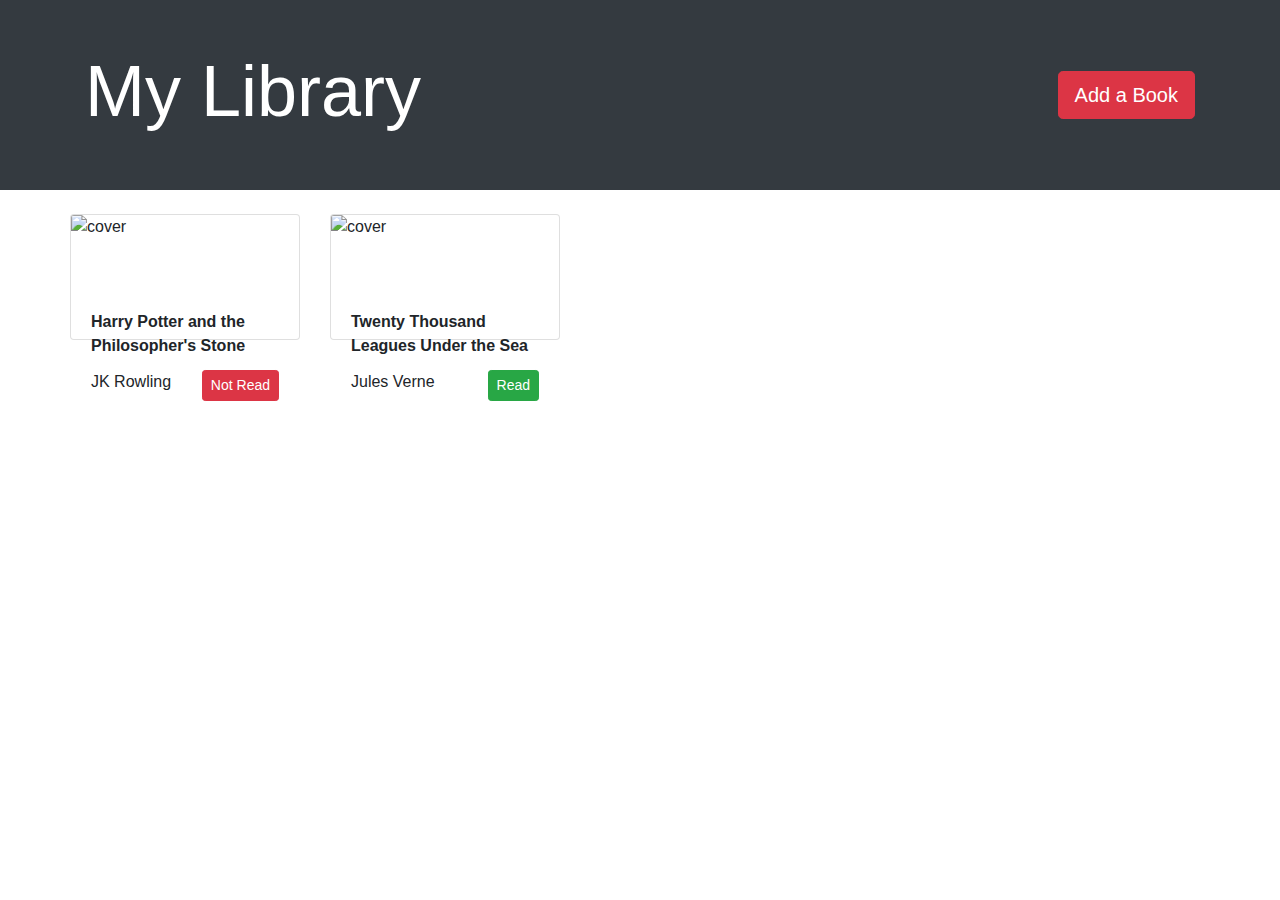
==== TOP/Library/index.html @ 6d13b60e "library" ====
<!DOCTYPE html>
<html lang="en">
<head>
    <meta charset="UTF-8">
    <meta name="viewport" content="width=device-width, initial-scale=1.0">
    <link rel="stylesheet" href="CSS/bootstrap.css">
    <title>Library</title>
</head>
<body>
    <!--Title + Add-->
    <div class="container-fluid bg-dark text-white ">
        <div class="container py-5">
            <div class="row">
                <div class="col-md-6 col-lg-6">
                    <h1 class="display-3">My Library</h1>
                </div>
                <div class="col-md-6 col-lg-6 align-self-center">
                    <button type="button" class=" btn btn-danger btn-lg ml-auto d-block " data-toggle="dropdown" aria-haspopup="true" aria-expanded="false">Add a Book</button>   
                    <div class="dropdown-menu">
                        <input class="dropdown-item" type="text" placeholder="Title">
                        <input class="dropdown-item" type="text" placeholder="Author">
                        <input class="dropdown-item" type="text" placeholder="Image Url">
                    </div>
                </div>
            </div>
        </div>
    </div>
    <!--Title + Add-->
    <div class="container">
        <div class="row mt-4">
            <div class="card-deck">
                <div class="card">
                    <img src="https://images-na.ssl-images-amazon.com/images/I/51mtZy7oJVL.jpg" class="card-img-top" alt="cover">
                    <div class="card-body">
                        <p class="card-title font-weight-bold">Harry Potter and the Philosopher's Stone</p>
                        <p class="card-text">JK Rowling
                        <button type="button" class="float-right btn btn-danger btn-sm">Not Read</button></p>
                    </div>
                </div>
                <div class="card">
                    <img src="https://upload.wikimedia.org/wikipedia/commons/1/10/Houghton_FC8_V5946_869ve_-_Verne%2C_frontispiece.jpg" class="card-img-top" alt="cover">
                    <div class="card-body">
                        <p class="card-title font-weight-bold">Twenty Thousand Leagues Under the Sea</p>
                        <p class="card-text">Jules Verne 
                        <button type="button" class="float-right btn btn-success btn-sm">Read</button></p>
                    </div>
                </div>
                
            </div>
        </div>
    </div>

    

    
    <script src="index.js"></script>
    <script src="https://code.jquery.com/jquery-3.5.1.slim.min.js" integrity="sha384-DfXdz2htPH0lsSSs5nCTpuj/zy4C+OGpamoFVy38MVBnE+IbbVYUew+OrCXaRkfj" crossorigin="anonymous"></script>
<script src="https://cdn.jsdelivr.net/npm/popper.js@1.16.1/dist/umd/popper.min.js" integrity="sha384-9/reFTGAW83EW2RDu2S0VKaIzap3H66lZH81PoYlFhbGU+6BZp6G7niu735Sk7lN" crossorigin="anonymous"></script>
<script src="https://stackpath.bootstrapcdn.com/bootstrap/4.5.2/js/bootstrap.min.js" integrity="sha384-B4gt1jrGC7Jh4AgTPSdUtOBvfO8shuf57BaghqFfPlYxofvL8/KUEfYiJOMMV+rV" crossorigin="anonymous"></script>
</body>
</html>
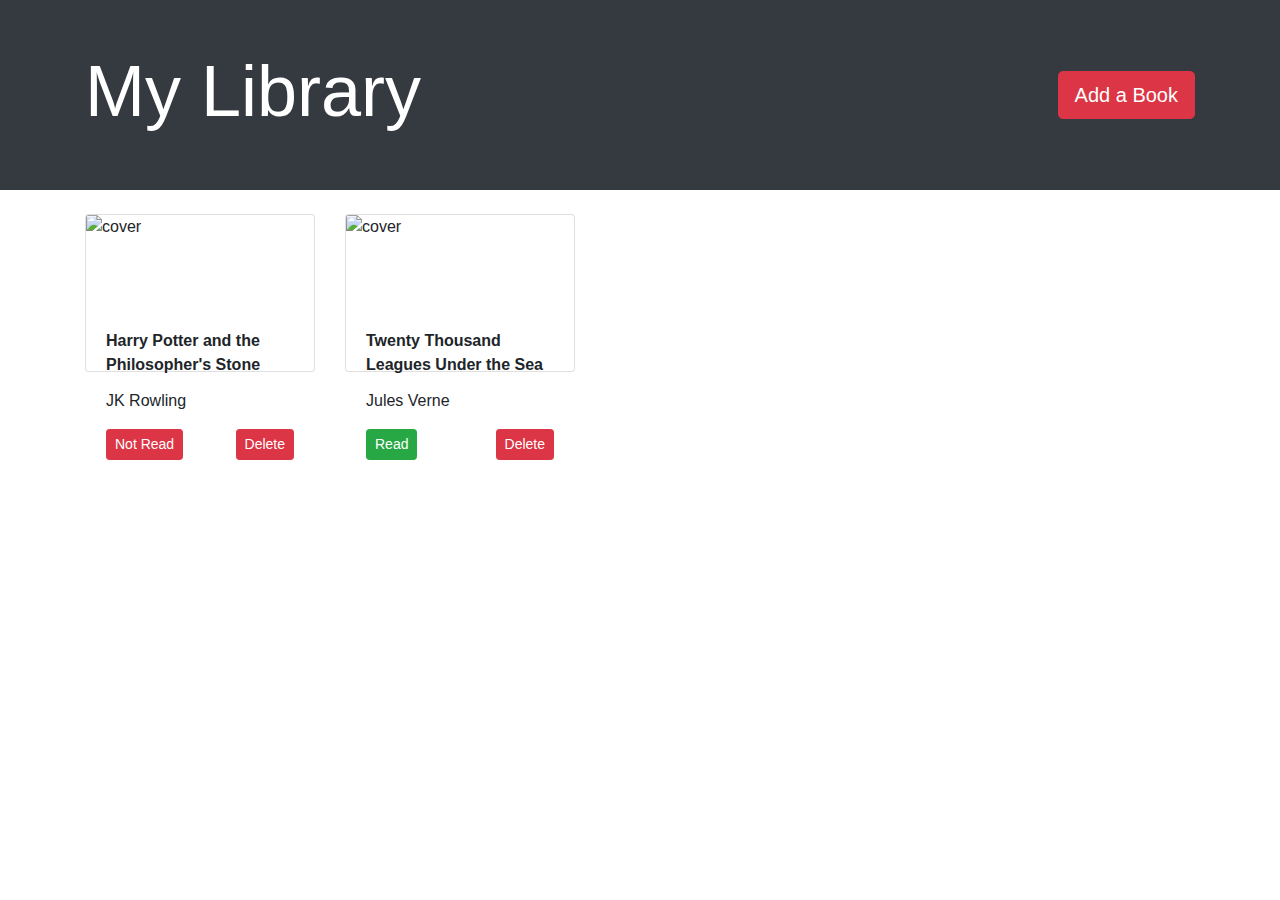
==== commit d72ad4a6: "adjust css" ====
--- a/TOP/Library/index.html
+++ b/TOP/Library/index.html
@@ -17,36 +17,39 @@
                 <div class="col-md-6 col-lg-6 align-self-center">
                     <button type="button" class=" btn btn-danger btn-lg ml-auto d-block " data-toggle="dropdown" aria-haspopup="true" aria-expanded="false">Add a Book</button>   
                     <div class="dropdown-menu">
-                        <input class="dropdown-item" type="text" placeholder="Title">
-                        <input class="dropdown-item" type="text" placeholder="Author">
-                        <input class="dropdown-item" type="text" placeholder="Image Url">
+                        <input class="new-title dropdown-item" type="text" placeholder="Title">
+                        <input class="new-author dropdown-item" type="text" placeholder="Author">
+                        <input class="new-cover dropdown-item" type="text" placeholder="Image Url">
+                        <div role="separator" class="dropdown-divider"></div>
+                        <p type="button" class="text-right dropdown-item">Add</button>
                     </div>
                 </div>
             </div>
         </div>
     </div>
-    <!--Title + Add-->
+    <!--Book List-->
     <div class="container">
         <div class="row mt-4">
-            <div class="card-deck">
-                <div class="card">
-                    <img src="https://images-na.ssl-images-amazon.com/images/I/51mtZy7oJVL.jpg" class="card-img-top" alt="cover">
-                    <div class="card-body">
-                        <p class="card-title font-weight-bold">Harry Potter and the Philosopher's Stone</p>
-                        <p class="card-text">JK Rowling
-                        <button type="button" class="float-right btn btn-danger btn-sm">Not Read</button></p>
+                <div class="card-deck mx-auto mx-sm-0">
+                    <div class="card">
+                        <img src="https://images-na.ssl-images-amazon.com/images/I/51mtZy7oJVL.jpg" class="card-img-top" alt="cover">
+                        <div class="card-body">
+                            <p class="card-title font-weight-bold">Harry Potter and the Philosopher's Stone</p>
+                            <p class="card-text">JK Rowling</p>
+                            <button type="button" class="btn btn-danger btn-sm">Not Read</button>
+                            <button type="button" class="float-right btn btn-danger btn-sm">Delete</button>
+                        </div>
+                    </div>
+                    <div class="card">
+                        <img src="https://upload.wikimedia.org/wikipedia/commons/1/10/Houghton_FC8_V5946_869ve_-_Verne%2C_frontispiece.jpg" class="card-img-top" alt="cover">
+                        <div class="card-body">
+                            <p class="card-title font-weight-bold">Twenty Thousand Leagues Under the Sea</p>
+                            <p class="card-text">Jules Verne</p> 
+                            <button type="button" class="btn btn-success btn-sm">Read</button>
+                            <button type="button" class="float-right btn btn-danger btn-sm">Delete</button>
+                        </div>
                     </div>
                 </div>
-                <div class="card">
-                    <img src="https://upload.wikimedia.org/wikipedia/commons/1/10/Houghton_FC8_V5946_869ve_-_Verne%2C_frontispiece.jpg" class="card-img-top" alt="cover">
-                    <div class="card-body">
-                        <p class="card-title font-weight-bold">Twenty Thousand Leagues Under the Sea</p>
-                        <p class="card-text">Jules Verne 
-                        <button type="button" class="float-right btn btn-success btn-sm">Read</button></p>
-                    </div>
-                </div>
-                
-            </div>
         </div>
     </div>
 
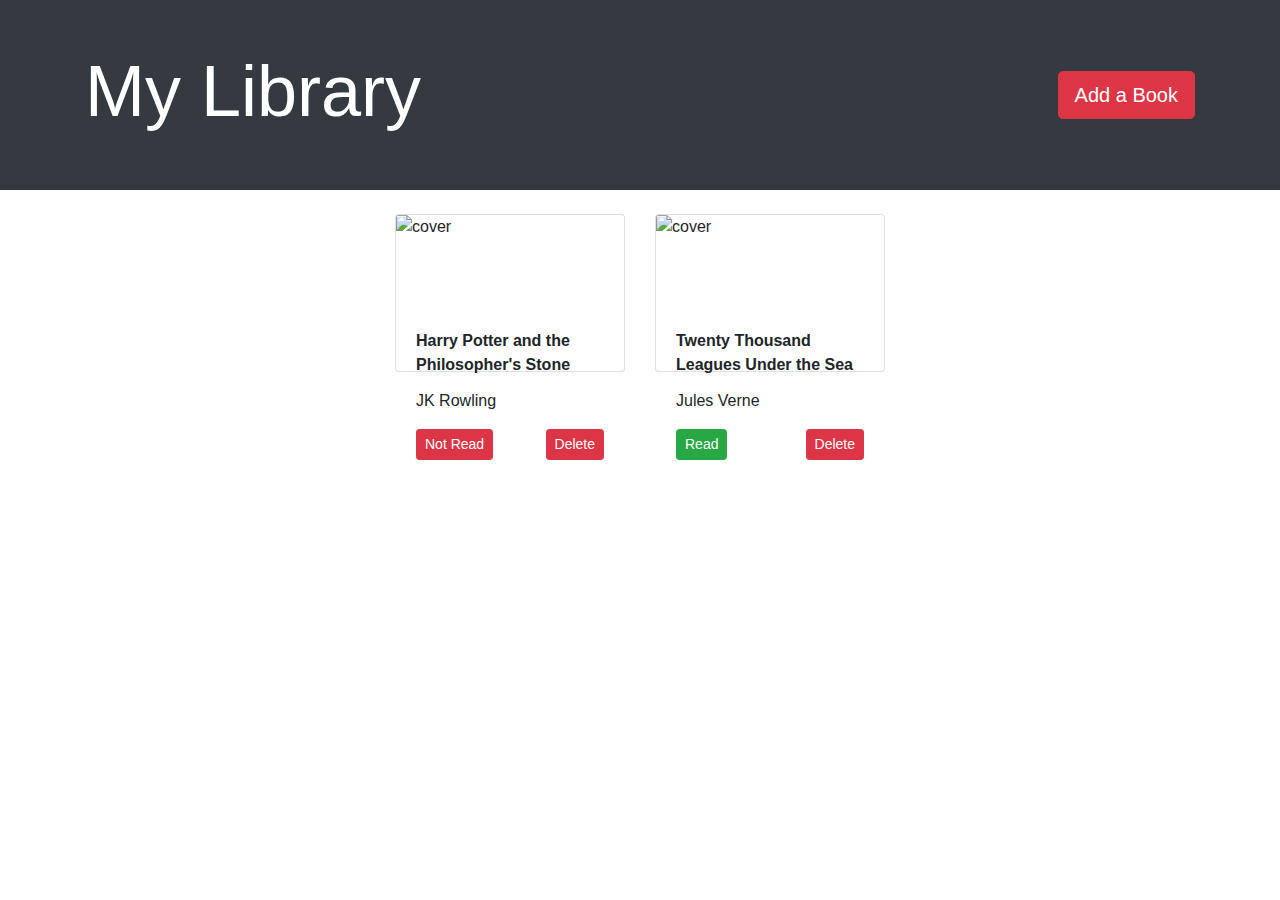
==== commit 9ec12d83: "no js" ====
--- a/TOP/Library/index.html
+++ b/TOP/Library/index.html
@@ -3,7 +3,15 @@
 <head>
     <meta charset="UTF-8">
     <meta name="viewport" content="width=device-width, initial-scale=1.0">
+    
+ 
     <link rel="stylesheet" href="CSS/bootstrap.css">
+    <style>
+        .dropdown:hover .dropdown-menu {
+         display: block;
+        }
+     </style>
+    
     <title>Library</title>
 </head>
 <body>
@@ -15,28 +23,31 @@
                     <h1 class="display-3">My Library</h1>
                 </div>
                 <div class="col-md-6 col-lg-6 align-self-center">
-                    <button type="button" class=" btn btn-danger btn-lg ml-auto d-block " data-toggle="dropdown" aria-haspopup="true" aria-expanded="false">Add a Book</button>   
-                    <div class="dropdown-menu">
-                        <input class="new-title dropdown-item" type="text" placeholder="Title">
-                        <input class="new-author dropdown-item" type="text" placeholder="Author">
-                        <input class="new-cover dropdown-item" type="text" placeholder="Image Url">
+                    <div class="dropdown">
+                        <button type="button" class=" btn btn-danger btn-lg ml-auto d-block ">Add a Book</button>   
+                        <div class="dropdown-menu">
+                        <input class="dropdown-item" type="text" placeholder="Title">
+                        <input class="dropdown-item type="text" placeholder="Author">
+                        <input class="dropdown-item class="new-cover" type="text" placeholder="Image Url">
+                        <span class="dropdown-item"><input class="form-check-input" type="checkbox" id="READ-CHECK" value="check"><label class="form-check-label" for="READ-CHECK">Read</label></span>
                         <div role="separator" class="dropdown-divider"></div>
-                        <p type="button" class="text-right dropdown-item">Add</button>
+                        <button id="BOOK_BTN" type="button" class=" dropdown-item text-right">Add</button>
                     </div>
+ </div>
                 </div>
             </div>
         </div>
     </div>
     <!--Book List-->
     <div class="container">
-        <div class="row mt-4">
-                <div class="card-deck mx-auto mx-sm-0">
+        <div class="library row mt-4">
+                <div class="card-deck mx-auto">
                     <div class="card">
                         <img src="https://images-na.ssl-images-amazon.com/images/I/51mtZy7oJVL.jpg" class="card-img-top" alt="cover">
                         <div class="card-body">
                             <p class="card-title font-weight-bold">Harry Potter and the Philosopher's Stone</p>
                             <p class="card-text">JK Rowling</p>
-                            <button type="button" class="btn btn-danger btn-sm">Not Read</button>
+                            <button type="button" class="read-btn btn btn-danger btn-sm">Not Read</button>
                             <button type="button" class="float-right btn btn-danger btn-sm">Delete</button>
                         </div>
                     </div>
@@ -45,20 +56,21 @@
                         <div class="card-body">
                             <p class="card-title font-weight-bold">Twenty Thousand Leagues Under the Sea</p>
                             <p class="card-text">Jules Verne</p> 
-                            <button type="button" class="btn btn-success btn-sm">Read</button>
-                            <button type="button" class="float-right btn btn-danger btn-sm">Delete</button>
+                            <button type="button" class="read-btn btn btn-success btn-sm">Read</button>
+                            <button type="button" class="delete-btn float-right btn btn-danger btn-sm">Delete</button>
                         </div>
                     </div>
                 </div>
+            </div>
         </div>
     </div>
 
     
 
     
-    <script src="index.js"></script>
+ <!--    <script src="index.js"></script>
     <script src="https://code.jquery.com/jquery-3.5.1.slim.min.js" integrity="sha384-DfXdz2htPH0lsSSs5nCTpuj/zy4C+OGpamoFVy38MVBnE+IbbVYUew+OrCXaRkfj" crossorigin="anonymous"></script>
 <script src="https://cdn.jsdelivr.net/npm/popper.js@1.16.1/dist/umd/popper.min.js" integrity="sha384-9/reFTGAW83EW2RDu2S0VKaIzap3H66lZH81PoYlFhbGU+6BZp6G7niu735Sk7lN" crossorigin="anonymous"></script>
-<script src="https://stackpath.bootstrapcdn.com/bootstrap/4.5.2/js/bootstrap.min.js" integrity="sha384-B4gt1jrGC7Jh4AgTPSdUtOBvfO8shuf57BaghqFfPlYxofvL8/KUEfYiJOMMV+rV" crossorigin="anonymous"></script>
+<script src="https://stackpath.bootstrapcdn.com/bootstrap/4.5.2/js/bootstrap.min.js" integrity="sha384-B4gt1jrGC7Jh4AgTPSdUtOBvfO8shuf57BaghqFfPlYxofvL8/KUEfYiJOMMV+rV" crossorigin="anonymous"></script> -->
 </body>
 </html>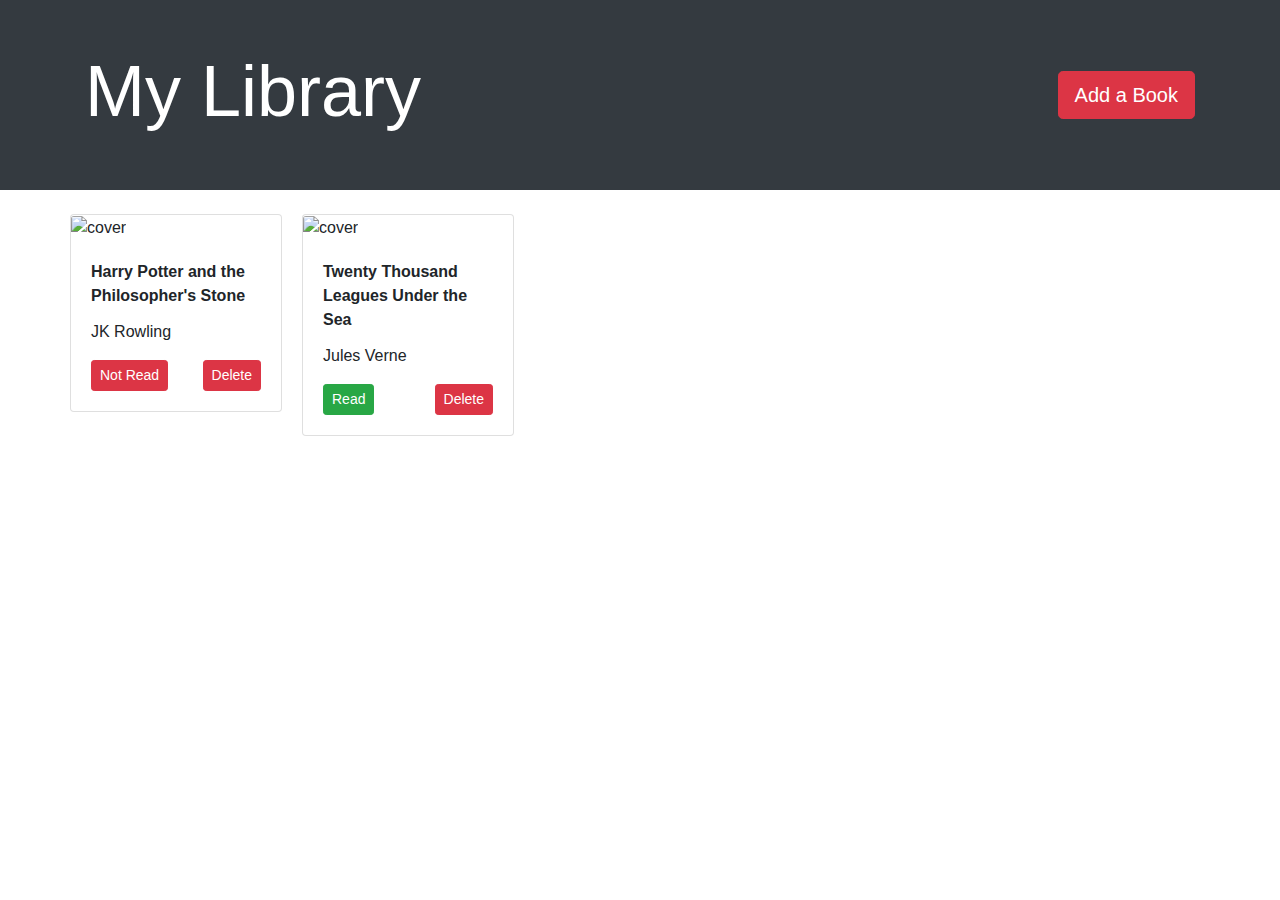
==== commit 8ff5c475: "fixed column" ====
--- a/TOP/Library/index.html
+++ b/TOP/Library/index.html
@@ -6,9 +6,12 @@
     
  
     <link rel="stylesheet" href="CSS/bootstrap.css">
-    <style>
+    <!-- No Javascript Dropdown Menu -->
+    
+    <style>   
         .dropdown:hover .dropdown-menu {
          display: block;
+         float: left;
         }
      </style>
     
@@ -22,16 +25,16 @@
                 <div class="col-md-6 col-lg-6">
                     <h1 class="display-3">My Library</h1>
                 </div>
-                <div class="col-md-6 col-lg-6 align-self-center">
+                <div class="off-set-4 col-sm-3 col-lg-2 col-md-3  align-self-center ml-auto">
                     <div class="dropdown">
                         <button type="button" class=" btn btn-danger btn-lg ml-auto d-block ">Add a Book</button>   
                         <div class="dropdown-menu">
-                        <input class="dropdown-item" type="text" placeholder="Title">
-                        <input class="dropdown-item type="text" placeholder="Author">
-                        <input class="dropdown-item class="new-cover" type="text" placeholder="Image Url">
+                        <input class="dropdown-item new-title" type="text" placeholder="Title">
+                        <input class="dropdown-item new-author" type="text" placeholder="Author">
+                        <input class="dropdown-item new-cover" type="text" placeholder="Image Url">
                         <span class="dropdown-item"><input class="form-check-input" type="checkbox" id="READ-CHECK" value="check"><label class="form-check-label" for="READ-CHECK">Read</label></span>
                         <div role="separator" class="dropdown-divider"></div>
-                        <button id="BOOK_BTN" type="button" class=" dropdown-item text-right">Add</button>
+                        <button id="BOOK_BTN" type="button" class="dropdown-item text-right">Add</button>
                     </div>
  </div>
                 </div>
@@ -41,7 +44,7 @@
     <!--Book List-->
     <div class="container">
         <div class="library row mt-4">
-                <div class="card-deck mx-auto">
+                <div class="card-columns mx-auto">
                     <div class="card">
                         <img src="https://images-na.ssl-images-amazon.com/images/I/51mtZy7oJVL.jpg" class="card-img-top" alt="cover">
                         <div class="card-body">
@@ -68,9 +71,6 @@
     
 
     
- <!--    <script src="index.js"></script>
-    <script src="https://code.jquery.com/jquery-3.5.1.slim.min.js" integrity="sha384-DfXdz2htPH0lsSSs5nCTpuj/zy4C+OGpamoFVy38MVBnE+IbbVYUew+OrCXaRkfj" crossorigin="anonymous"></script>
-<script src="https://cdn.jsdelivr.net/npm/popper.js@1.16.1/dist/umd/popper.min.js" integrity="sha384-9/reFTGAW83EW2RDu2S0VKaIzap3H66lZH81PoYlFhbGU+6BZp6G7niu735Sk7lN" crossorigin="anonymous"></script>
-<script src="https://stackpath.bootstrapcdn.com/bootstrap/4.5.2/js/bootstrap.min.js" integrity="sha384-B4gt1jrGC7Jh4AgTPSdUtOBvfO8shuf57BaghqFfPlYxofvL8/KUEfYiJOMMV+rV" crossorigin="anonymous"></script> -->
+<script src="index.js"></script>
 </body>
 </html>